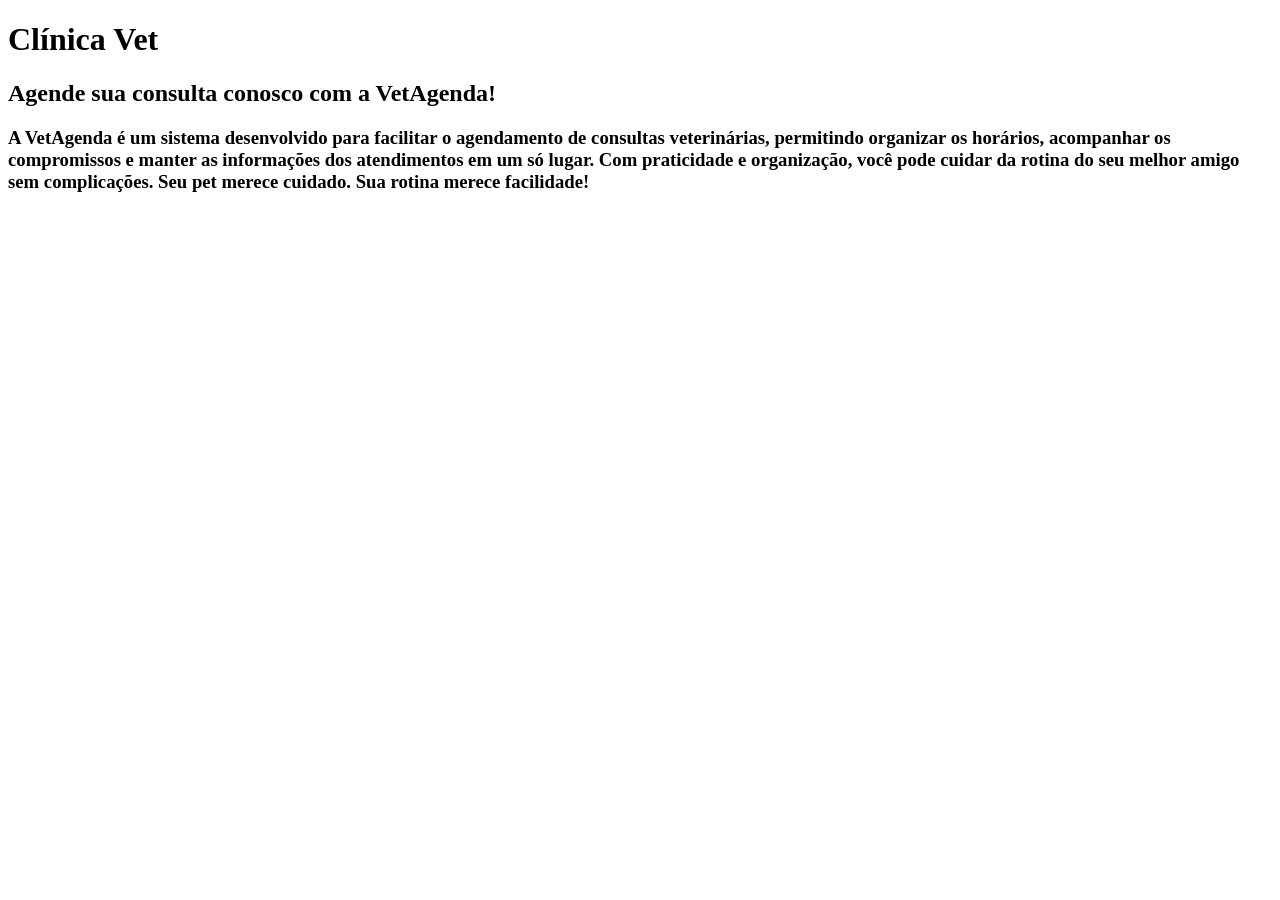
==== html/index.html @ 59a05e35 "commit 1" ====
<!DOCTYPE html>
<html lang="pt-br">
<head>
    <meta charset="UTF-8">
    <meta name="viewport" content="width=device-width, initial-scale=1.0">
    <title>Clinica Vet</title>
</head>
<body>
    <h1>Clínica Vet</h1>
    <h2>Agende sua consulta conosco com a VetAgenda!</h2>
    <h3>A VetAgenda é um sistema desenvolvido para facilitar o agendamento de consultas veterinárias, permitindo organizar os horários, acompanhar os compromissos e manter as informações dos atendimentos em um só lugar.

    Com praticidade e organização, você pode cuidar da rotina do seu melhor amigo sem complicações.

    Seu pet merece cuidado. Sua rotina merece facilidade!</h3>
</body>
</html>
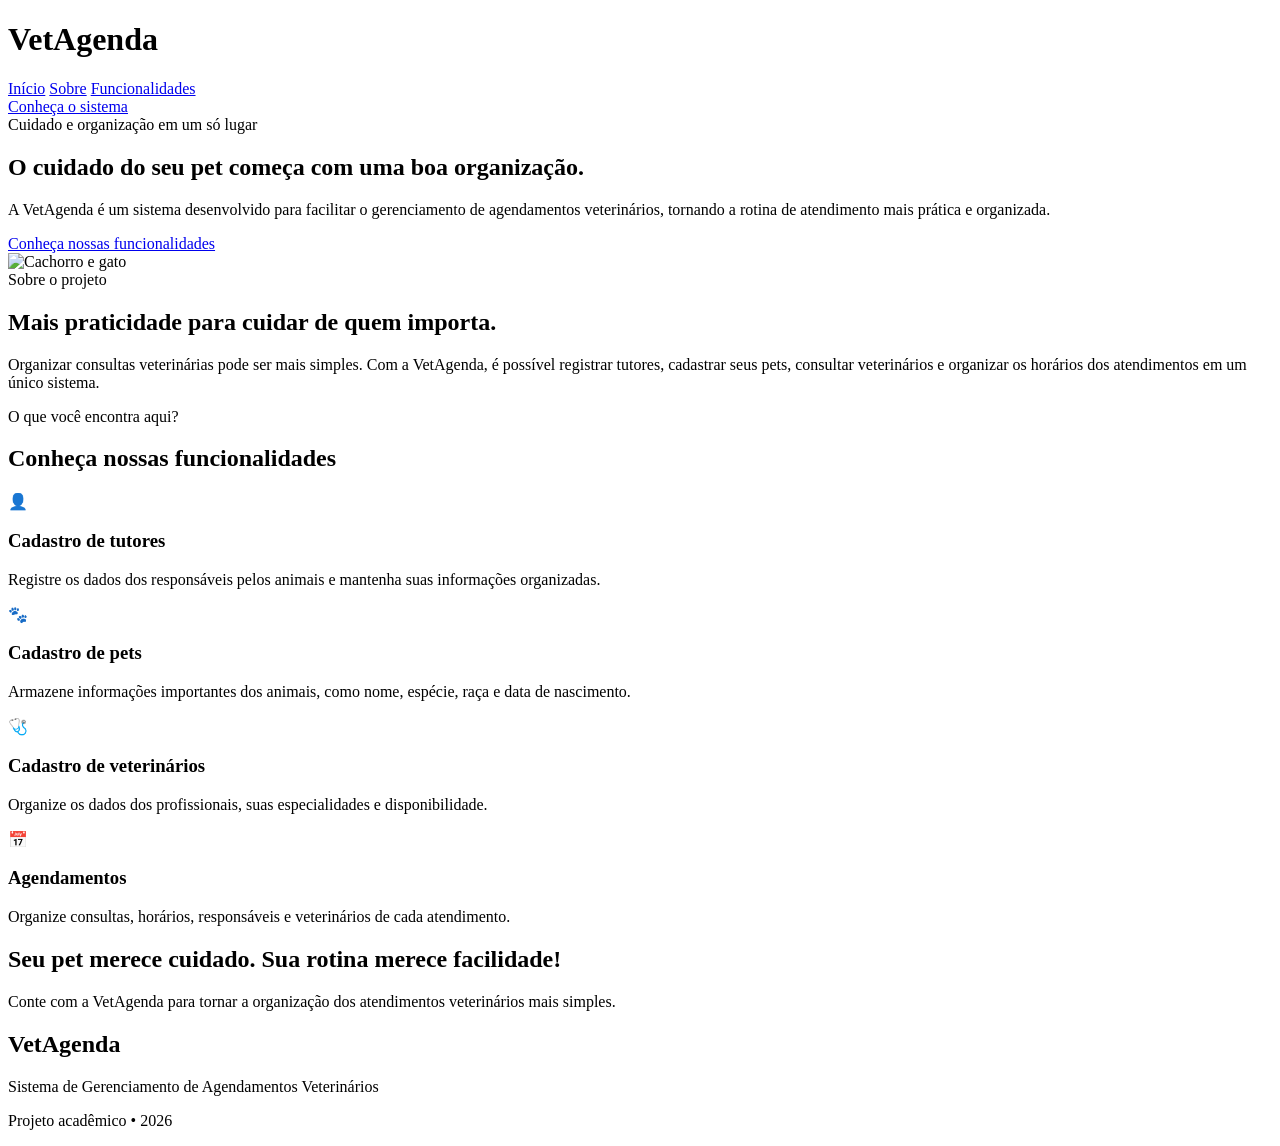
==== commit d6e04850: "commit 2" ====
--- a/html/index.html
+++ b/html/index.html
@@ -1,17 +1,131 @@
+
 <!DOCTYPE html>
 <html lang="pt-br">
+
 <head>
     <meta charset="UTF-8">
     <meta name="viewport" content="width=device-width, initial-scale=1.0">
-    <title>Clinica Vet</title>
+    <title>VetAgenda | Agendamentos Veterinários</title>
+    <link rel="stylesheet" href="style.css">
 </head>
+
 <body>
-    <h1>Clínica Vet</h1>
-    <h2>Agende sua consulta conosco com a VetAgenda!</h2>
-    <h3>A VetAgenda é um sistema desenvolvido para facilitar o agendamento de consultas veterinárias, permitindo organizar os horários, acompanhar os compromissos e manter as informações dos atendimentos em um só lugar.
 
-    Com praticidade e organização, você pode cuidar da rotina do seu melhor amigo sem complicações.
+    <header>
+        <div class="logo">
+            <h1>Vet<span>Agenda</span></h1>
+        </div>
 
-    Seu pet merece cuidado. Sua rotina merece facilidade!</h3>
+        <nav>
+            <a href="#inicio">Início</a>
+            <a href="#sobre">Sobre</a>
+            <a href="#funcionalidades">Funcionalidades</a>
+        </nav>
+
+        <a href="#funcionalidades" class="botao-header">Conheça o sistema</a>
+    </header>
+
+    <main>
+
+        <section id="inicio" class="inicio">
+            <div class="conteudo-inicio">
+                <span class="destaque">Cuidado e organização em um só lugar</span>
+
+                <h2>O cuidado do seu pet começa com uma boa organização.</h2>
+
+                <p>
+                    A VetAgenda é um sistema desenvolvido para facilitar
+                    o gerenciamento de agendamentos veterinários,
+                    tornando a rotina de atendimento mais prática e organizada.
+                </p>
+
+                <a href="#funcionalidades" class="botao-principal">
+                    Conheça nossas funcionalidades
+                </a>
+            </div>
+
+            <div class="imagem-inicio">
+                <img src="Imagens/pet.jpg" alt="Cachorro e gato">
+            </div>
+        </section>
+
+        <section id="sobre" class="sobre">
+            <div class="titulo-secao">
+                <span>Sobre o projeto</span>
+                <h2>Mais praticidade para cuidar de quem importa.</h2>
+            </div>
+
+            <p>
+                Organizar consultas veterinárias pode ser mais simples.
+                Com a VetAgenda, é possível registrar tutores, cadastrar
+                seus pets, consultar veterinários e organizar os horários
+                dos atendimentos em um único sistema.
+            </p>
+        </section>
+
+        <section id="funcionalidades" class="funcionalidades">
+            <div class="titulo-secao">
+                <span>O que você encontra aqui?</span>
+                <h2>Conheça nossas funcionalidades</h2>
+            </div>
+
+            <div class="cards">
+
+                <div class="card">
+                    <div class="icone">👤</div>
+                    <h3>Cadastro de tutores</h3>
+                    <p>
+                        Registre os dados dos responsáveis pelos animais
+                        e mantenha suas informações organizadas.
+                    </p>
+                </div>
+
+                <div class="card">
+                    <div class="icone">🐾</div>
+                    <h3>Cadastro de pets</h3>
+                    <p>
+                        Armazene informações importantes dos animais,
+                        como nome, espécie, raça e data de nascimento.
+                    </p>
+                </div>
+
+                <div class="card">
+                    <div class="icone">🩺</div>
+                    <h3>Cadastro de veterinários</h3>
+                    <p>
+                        Organize os dados dos profissionais,
+                        suas especialidades e disponibilidade.
+                    </p>
+                </div>
+
+                <div class="card">
+                    <div class="icone">📅</div>
+                    <h3>Agendamentos</h3>
+                    <p>
+                        Organize consultas, horários, responsáveis
+                        e veterinários de cada atendimento.
+                    </p>
+                </div>
+
+            </div>
+        </section>
+
+        <section class="mensagem-final">
+            <h2>Seu pet merece cuidado. Sua rotina merece facilidade!</h2>
+            <p>
+                Conte com a VetAgenda para tornar a organização
+                dos atendimentos veterinários mais simples.
+            </p>
+        </section>
+
+    </main>
+
+    <footer>
+        <h2>VetAgenda</h2>
+        <p>Sistema de Gerenciamento de Agendamentos Veterinários</p>
+        <p class="copyright">Projeto acadêmico • 2026</p>
+    </footer>
+
 </body>
-</html>+
+</html>
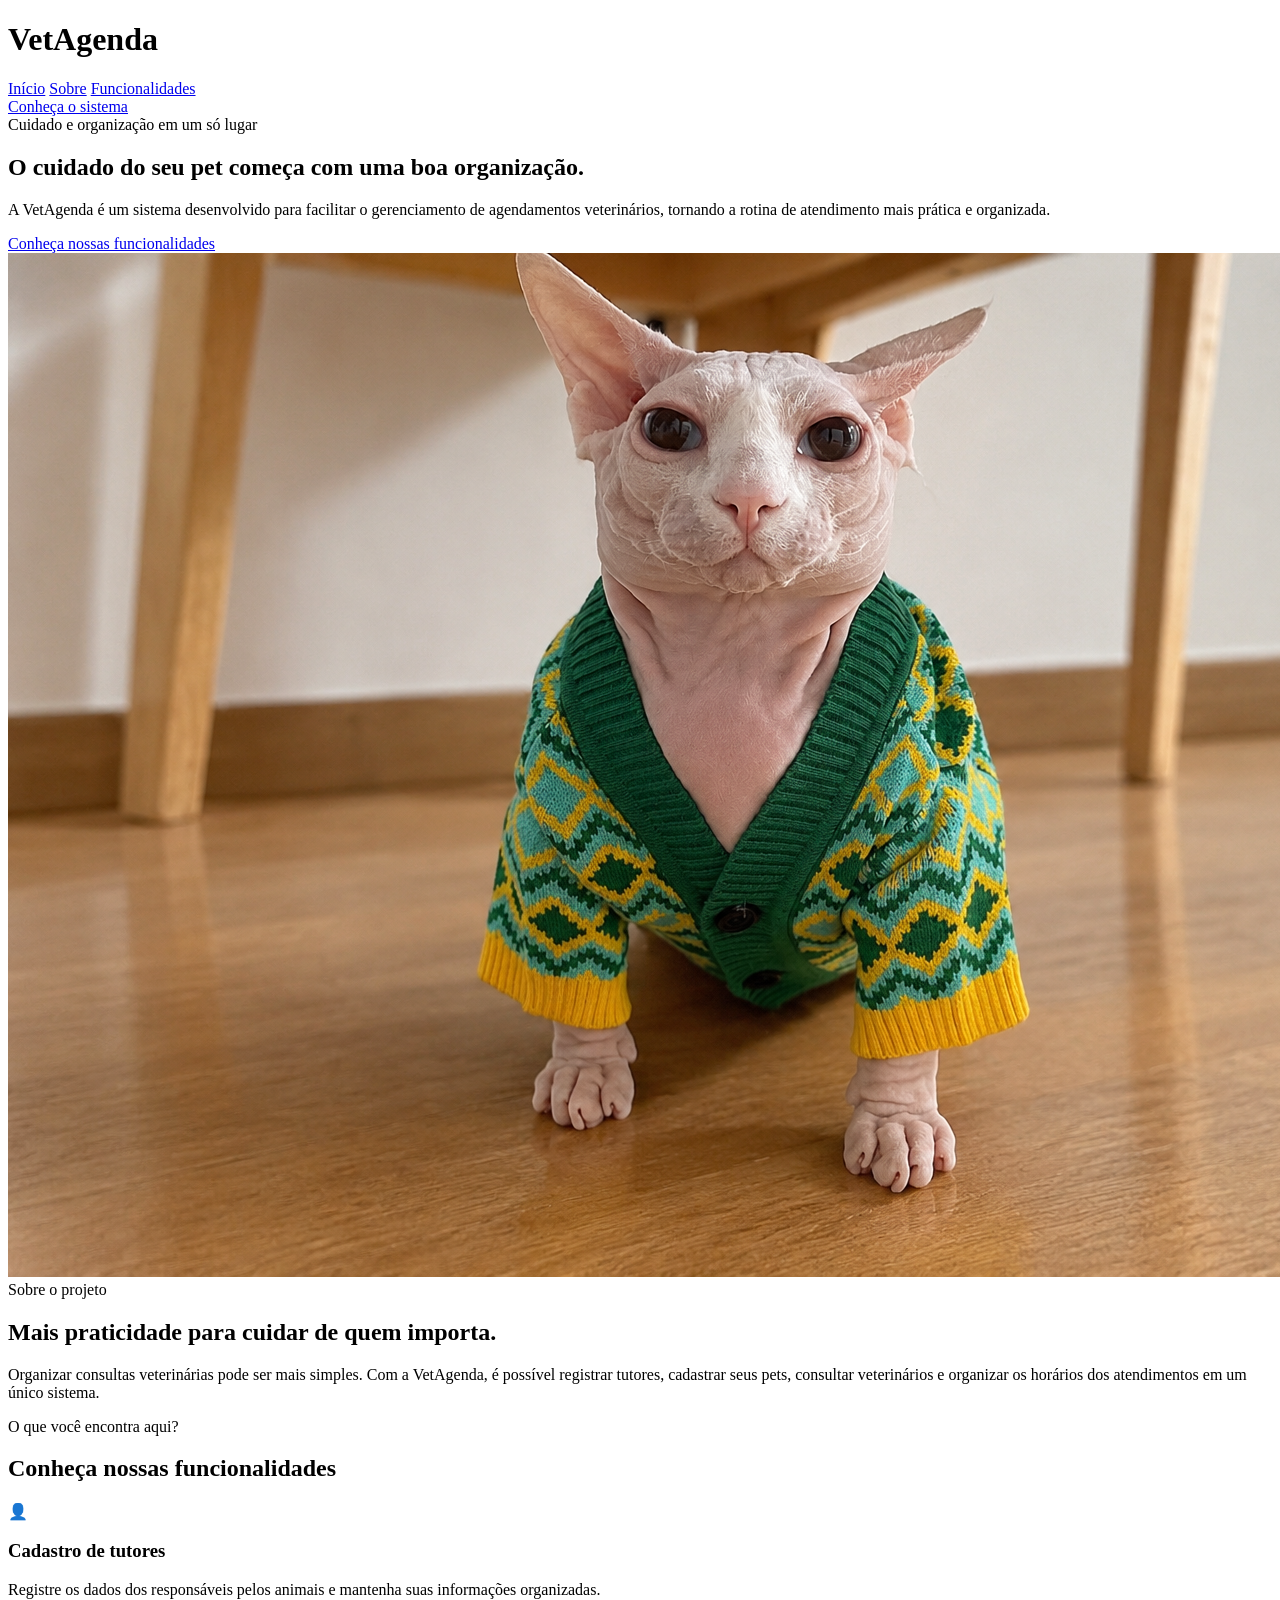
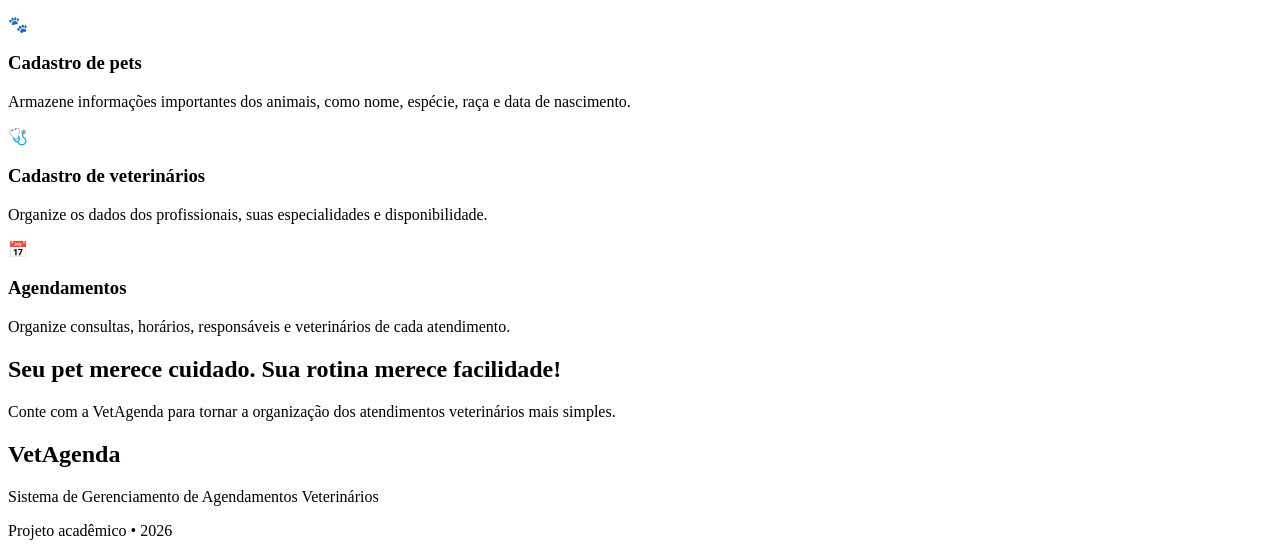
==== commit 0a8516dc: "correção commit 2" ====
--- a/html/index.html
+++ b/html/index.html
@@ -6,7 +6,7 @@
     <meta charset="UTF-8">
     <meta name="viewport" content="width=device-width, initial-scale=1.0">
     <title>VetAgenda | Agendamentos Veterinários</title>
-    <link rel="stylesheet" href="style.css">
+    <link rel="stylesheet" href="CSS/style.css">
 </head>
 
 <body>
@@ -45,7 +45,7 @@
             </div>
 
             <div class="imagem-inicio">
-                <img src="Imagens/pet.jpg" alt="Cachorro e gato">
+                <img src="Imagens/gato_lindo.png" alt="Cachorro e gato">
             </div>
         </section>
 
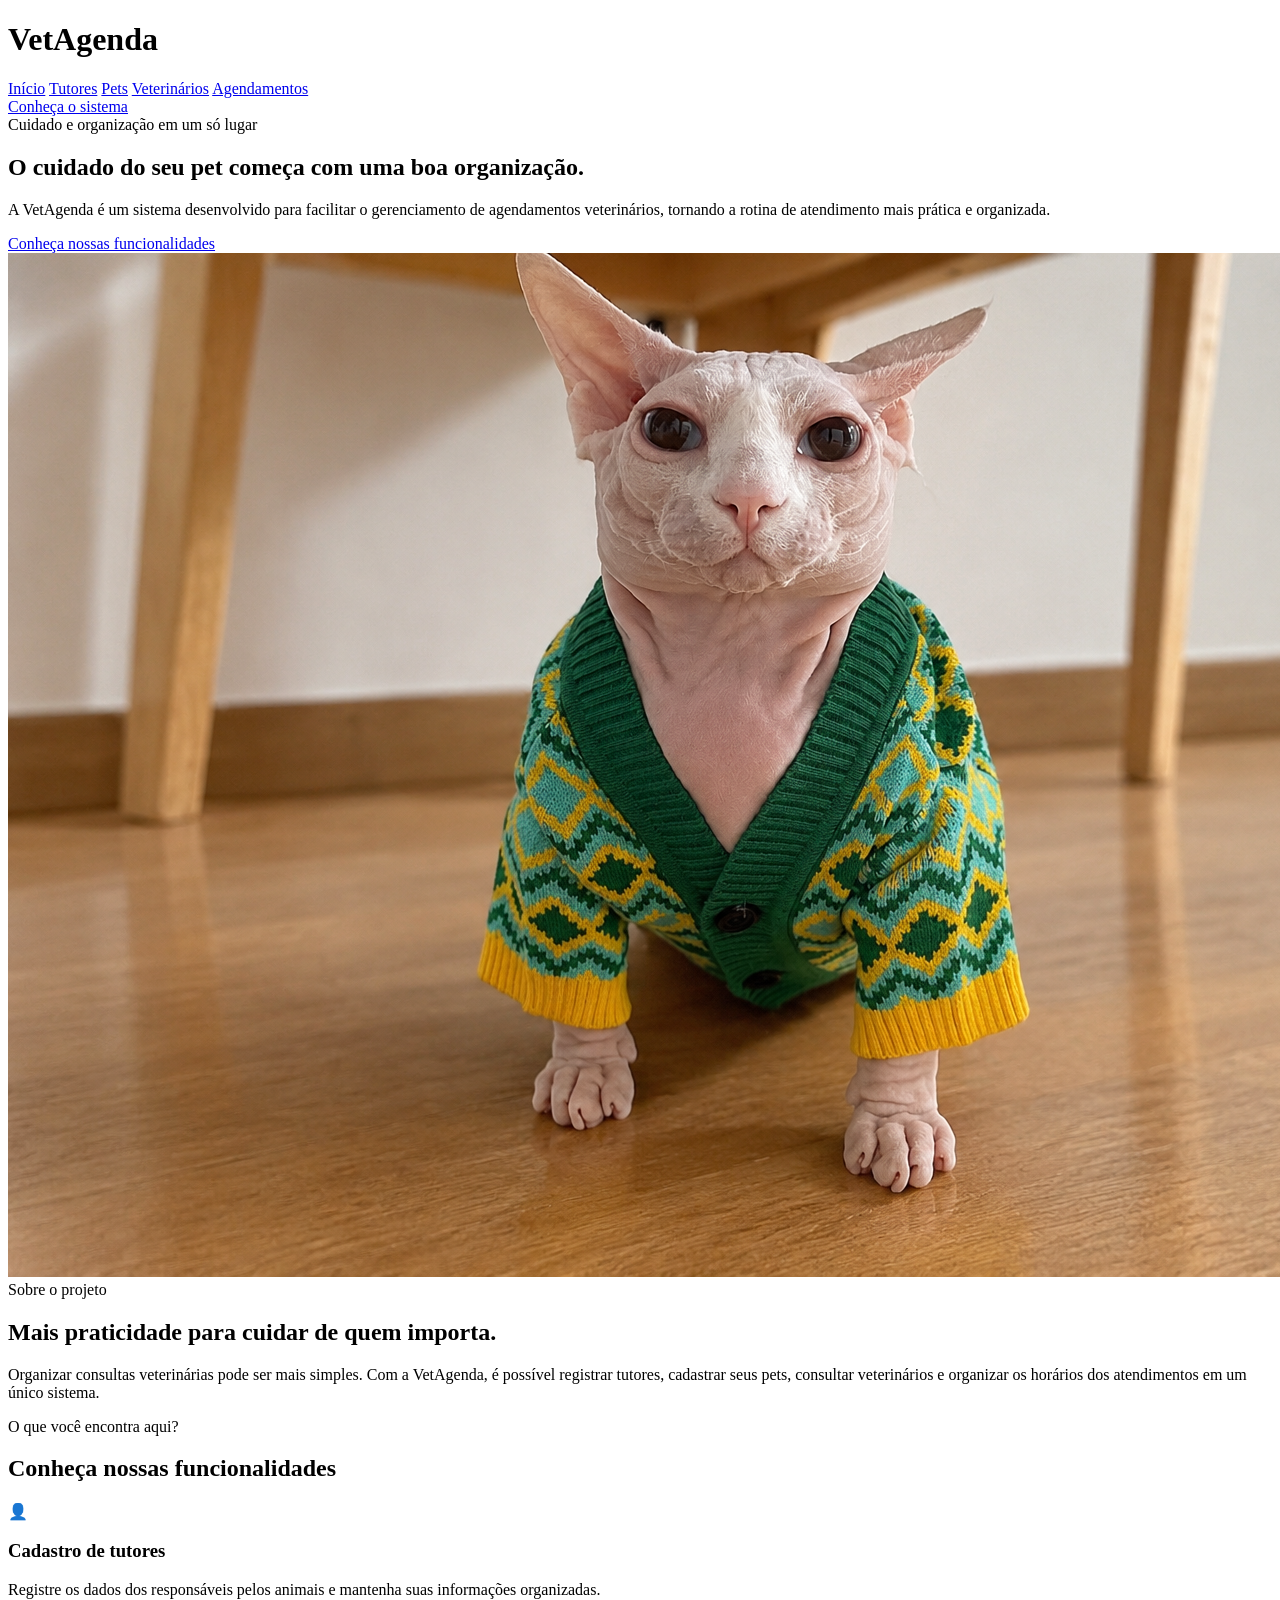
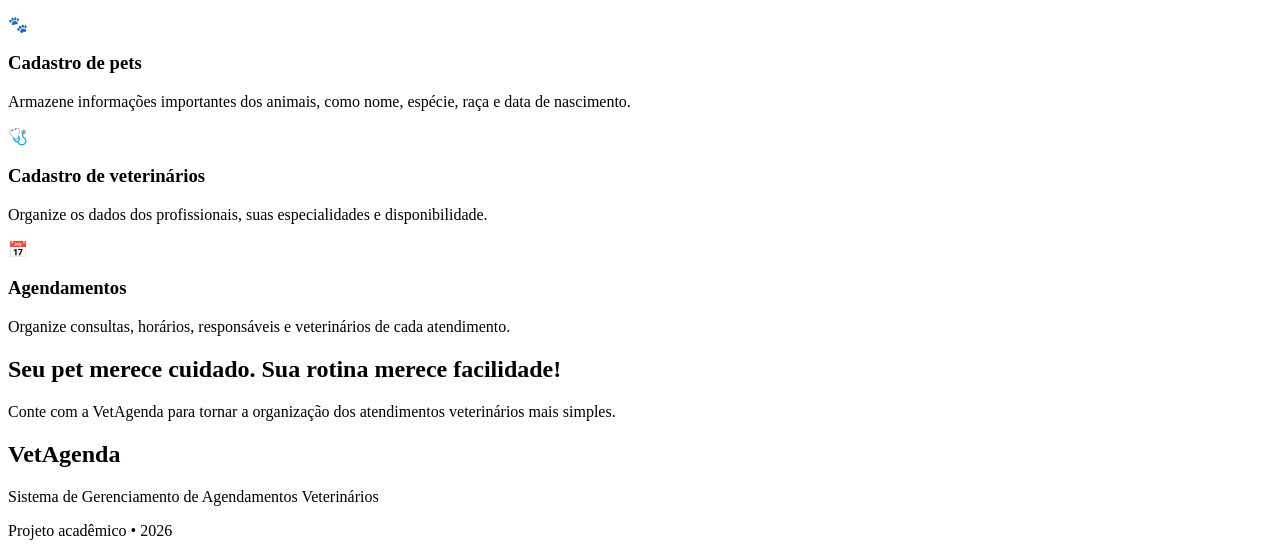
==== commit 3e5b28ef: "commit 3 + org css" ====
--- a/html/index.html
+++ b/html/index.html
@@ -1,37 +1,51 @@
-
 <!DOCTYPE html>
 <html lang="pt-br">
 
 <head>
     <meta charset="UTF-8">
     <meta name="viewport" content="width=device-width, initial-scale=1.0">
+
     <title>VetAgenda | Agendamentos Veterinários</title>
-    <link rel="stylesheet" href="CSS/style.css">
+
+    <link rel="stylesheet" href="CSS/geral.css">
+    <link rel="stylesheet" href="CSS/inicio.css">
 </head>
 
 <body>
 
     <header>
+
         <div class="logo">
             <h1>Vet<span>Agenda</span></h1>
         </div>
 
         <nav>
-            <a href="#inicio">Início</a>
-            <a href="#sobre">Sobre</a>
-            <a href="#funcionalidades">Funcionalidades</a>
+            <a href="index.html" class="ativo">Início</a>
+            <a href="tutores.html">Tutores</a>
+            <a href="pets.html">Pets</a>
+            <a href="veterinarios.html">Veterinários</a>
+            <a href="agendamentos.html">Agendamentos</a>
         </nav>
 
-        <a href="#funcionalidades" class="botao-header">Conheça o sistema</a>
+        <a href="#funcionalidades" class="botao-header">
+            Conheça o sistema
+        </a>
+
     </header>
 
     <main>
 
         <section id="inicio" class="inicio">
+
             <div class="conteudo-inicio">
-                <span class="destaque">Cuidado e organização em um só lugar</span>
 
-                <h2>O cuidado do seu pet começa com uma boa organização.</h2>
+                <span class="destaque">
+                    Cuidado e organização em um só lugar
+                </span>
+
+                <h2>
+                    O cuidado do seu pet começa com uma boa organização.
+                </h2>
 
                 <p>
                     A VetAgenda é um sistema desenvolvido para facilitar
@@ -42,17 +56,25 @@
                 <a href="#funcionalidades" class="botao-principal">
                     Conheça nossas funcionalidades
                 </a>
+
             </div>
 
             <div class="imagem-inicio">
-                <img src="Imagens/gato_lindo.png" alt="Cachorro e gato">
+
+                <img src="Imagens/gato_lindo.png" alt="Gato usando um casaco verde">
+
             </div>
+
         </section>
 
         <section id="sobre" class="sobre">
+
             <div class="titulo-secao">
+
                 <span>Sobre o projeto</span>
+
                 <h2>Mais praticidade para cuidar de quem importa.</h2>
+
             </div>
 
             <p>
@@ -61,71 +83,100 @@
                 seus pets, consultar veterinários e organizar os horários
                 dos atendimentos em um único sistema.
             </p>
+
         </section>
 
         <section id="funcionalidades" class="funcionalidades">
+
             <div class="titulo-secao">
+
                 <span>O que você encontra aqui?</span>
+
                 <h2>Conheça nossas funcionalidades</h2>
+
             </div>
 
             <div class="cards">
 
                 <div class="card">
+
                     <div class="icone">👤</div>
+
                     <h3>Cadastro de tutores</h3>
+
                     <p>
                         Registre os dados dos responsáveis pelos animais
                         e mantenha suas informações organizadas.
                     </p>
+
                 </div>
 
                 <div class="card">
+
                     <div class="icone">🐾</div>
+
                     <h3>Cadastro de pets</h3>
+
                     <p>
                         Armazene informações importantes dos animais,
                         como nome, espécie, raça e data de nascimento.
                     </p>
+
                 </div>
 
                 <div class="card">
+
                     <div class="icone">🩺</div>
+
                     <h3>Cadastro de veterinários</h3>
+
                     <p>
                         Organize os dados dos profissionais,
                         suas especialidades e disponibilidade.
                     </p>
+
                 </div>
 
                 <div class="card">
+
                     <div class="icone">📅</div>
+
                     <h3>Agendamentos</h3>
+
                     <p>
                         Organize consultas, horários, responsáveis
                         e veterinários de cada atendimento.
                     </p>
+
                 </div>
 
             </div>
+
         </section>
 
         <section class="mensagem-final">
+
             <h2>Seu pet merece cuidado. Sua rotina merece facilidade!</h2>
+
             <p>
                 Conte com a VetAgenda para tornar a organização
                 dos atendimentos veterinários mais simples.
             </p>
+
         </section>
 
     </main>
 
     <footer>
+
         <h2>VetAgenda</h2>
+
         <p>Sistema de Gerenciamento de Agendamentos Veterinários</p>
+
         <p class="copyright">Projeto acadêmico • 2026</p>
+
     </footer>
 
 </body>
 
-</html>
+</html>
